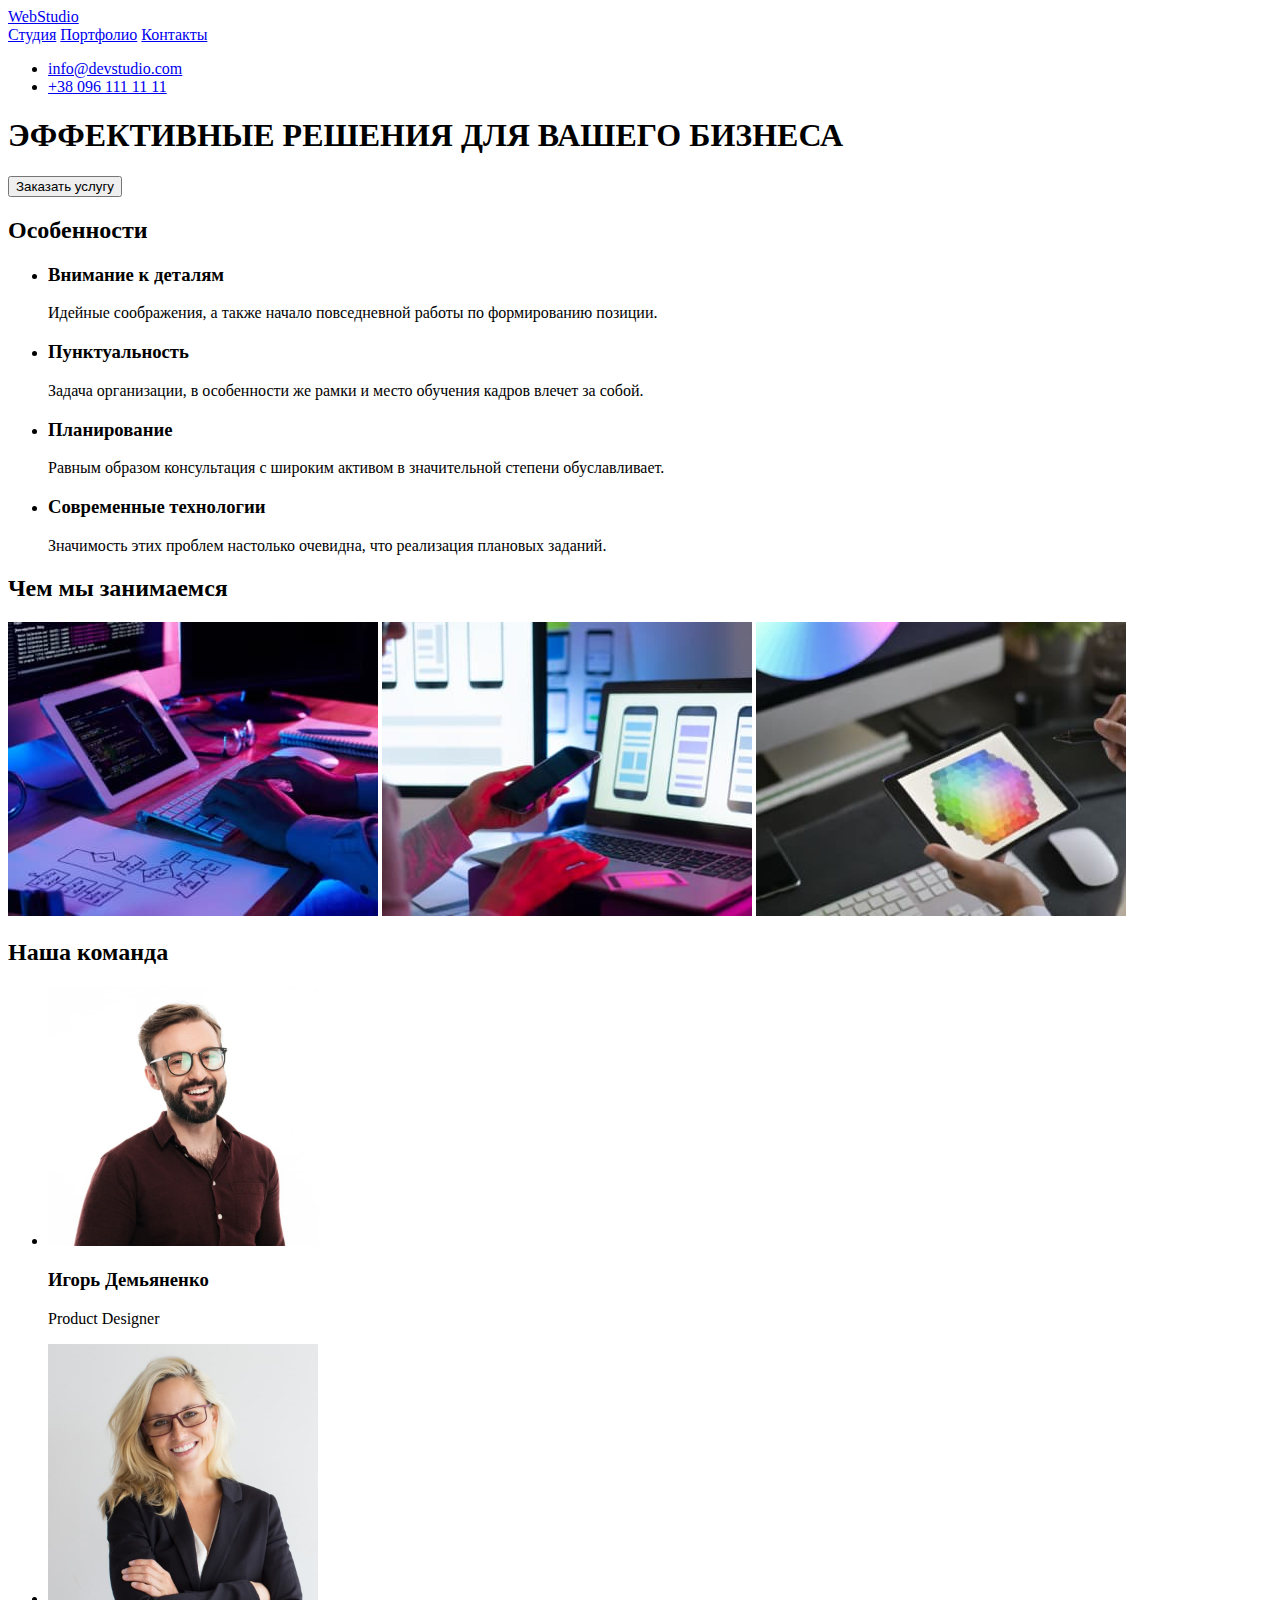
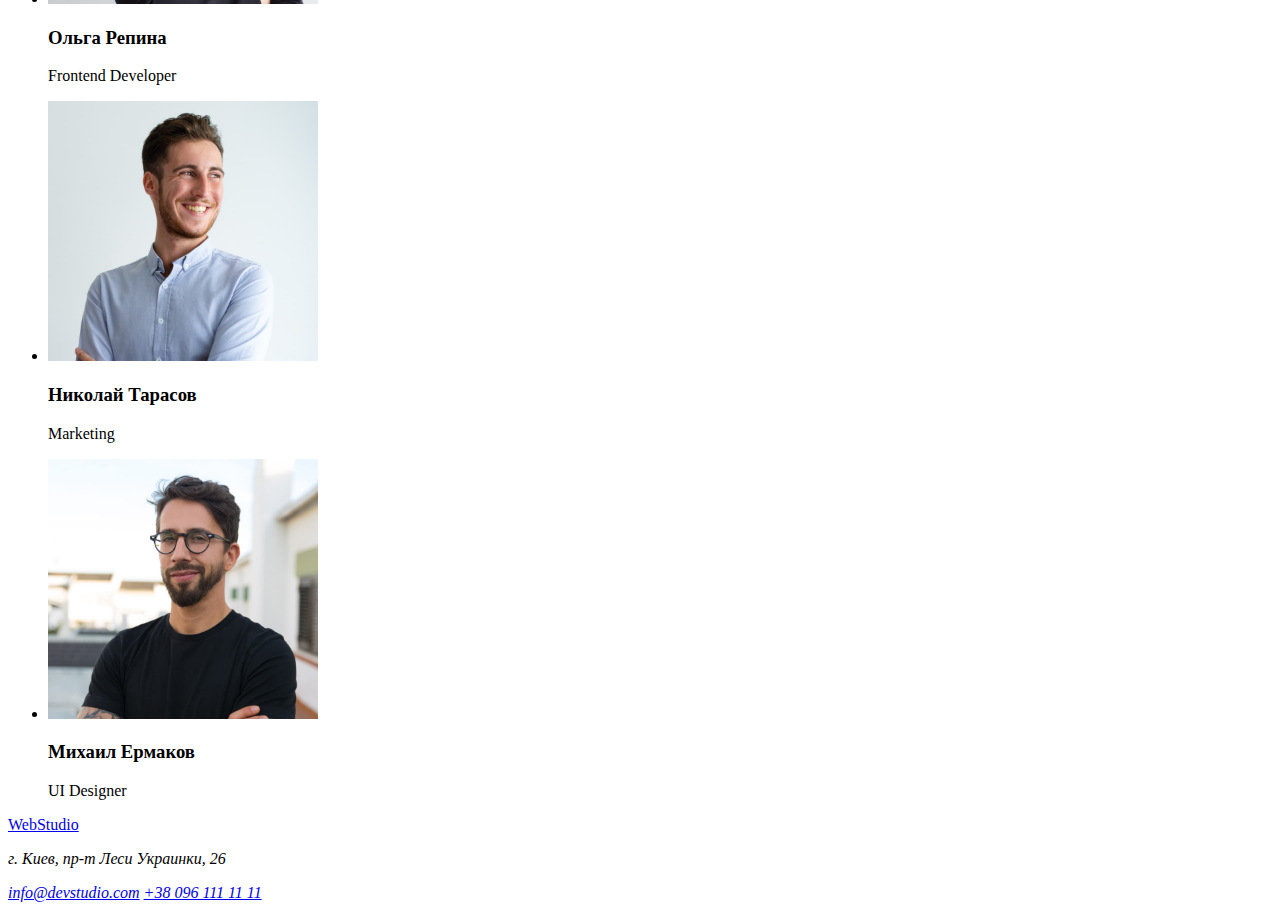
==== index.html @ 7735c286 "initial commit" ====
<!DOCTYPE html>
<html lang="ru">
<head>
    <meta charset="UTF-8">
    <meta http-equiv="X-UA-Compatible" content="IE=edge">
    <meta name="viewport" content="width=device-width, initial-scale=1.0">
    <title>Домашнее задание №1</title>
</head>
<body>
    <!--Верхняя линия-->
    <header>
        <a href="/">WebStudio</a>
        <nav>
            <a href="/">Студия</a>
            <a href="/">Портфолио</a>
            <a href="/">Контакты</a>
        </nav>
        <ul>
            <li><a href="mailto:info@devstudio.com">info@devstudio.com</a></li>
            <li><a href="tel:380961111111">+38 096 111 11 11</a></li>
        </ul>
    </header>
    <main>
        <!--Шапка-->
        <section>
            <h1>ЭФФЕКТИВНЫЕ РЕШЕНИЯ ДЛЯ ВАШЕГО БИЗНЕСА</h1>
            <button type="button">Заказать услугу</button>
        </section>
        <!--Особенности-->
        <section>
            <h2>Особенности</h2>
            <ul>
                <li>
                    <h3>Внимание к деталям</h3>
                    <p>Идейные соображения, а также начало повседневной работы по формированию позиции.</p>
                </li>
                <li>
                    <h3>Пунктуальность</h3>
                    <p>Задача организации, в особенности же рамки и место обучения кадров влечет за собой.</p>
                </li>
                <li>
                    <h3>Планирование</h3>
                    <p>Равным образом консультация с широким активом в значительной степени обуславливает.</p>
                </li>
                <li>
                    <h3>Современные технологии</h3>
                    <p>Значимость этих проблем настолько очевидна, что реализация плановых заданий.</p>
                </li>
            </ul>
        </section>
        <!--Чем мы занимаемся-->
        <section>
            <h2>Чем мы занимаемся</h2>
            <img src="./images/box1.jpg" alt="Кодинг" width="370" height="294">
            <img src="./images/img.jpg" alt="Дизайн" width="370" height="294">
            <img src="./images/img(1).jpg" alt="Макет" width="370" height="294">
        </section>
        <!--Наша команда-->
        <section>
            <h2>Наша команда</h2>
            <ul>
                <li>
                    <img src="./images/img(2).jpg" alt="Игорь Демьяненко" width="270" height="260">
                    <h3>Игорь Демьяненко</h3>
                    <p>Product Designer</p>
                </li>
                <li>
                    <img src="./images/img(3).jpg" alt="Ольга Репина" width="270" height="260">
                    <h3>Ольга Репина</h3>
                    <p>Frontend Developer</p>
                </li>
                <li>
                    <img src="./images/img(4).jpg" alt="Николай Тарасов" width="270" height="260">
                    <h3>Николай Тарасов</h3>
                    <p>Marketing</p>
                </li>
                <li>
                    <img src="./images/img(5).jpg" alt="Михаил Ермаков" width="270" height="260">
                    <h3>Михаил Ермаков</h3>
                    <p>UI Designer</p>
                </li>
            </ul>
        </section>
    </main>
    <!--Подвал-->
    <footer>
        <a href="/">WebStudio</a>
        <address>
            <p>г. Киев, пр-т Леси Украинки, 26</p>
            <a href="mailto:info@devstudio.com">info@devstudio.com</a>
            <a href="tel:380961111111">+38 096 111 11 11</a>
        </address>
    </footer>
</body>
</html>
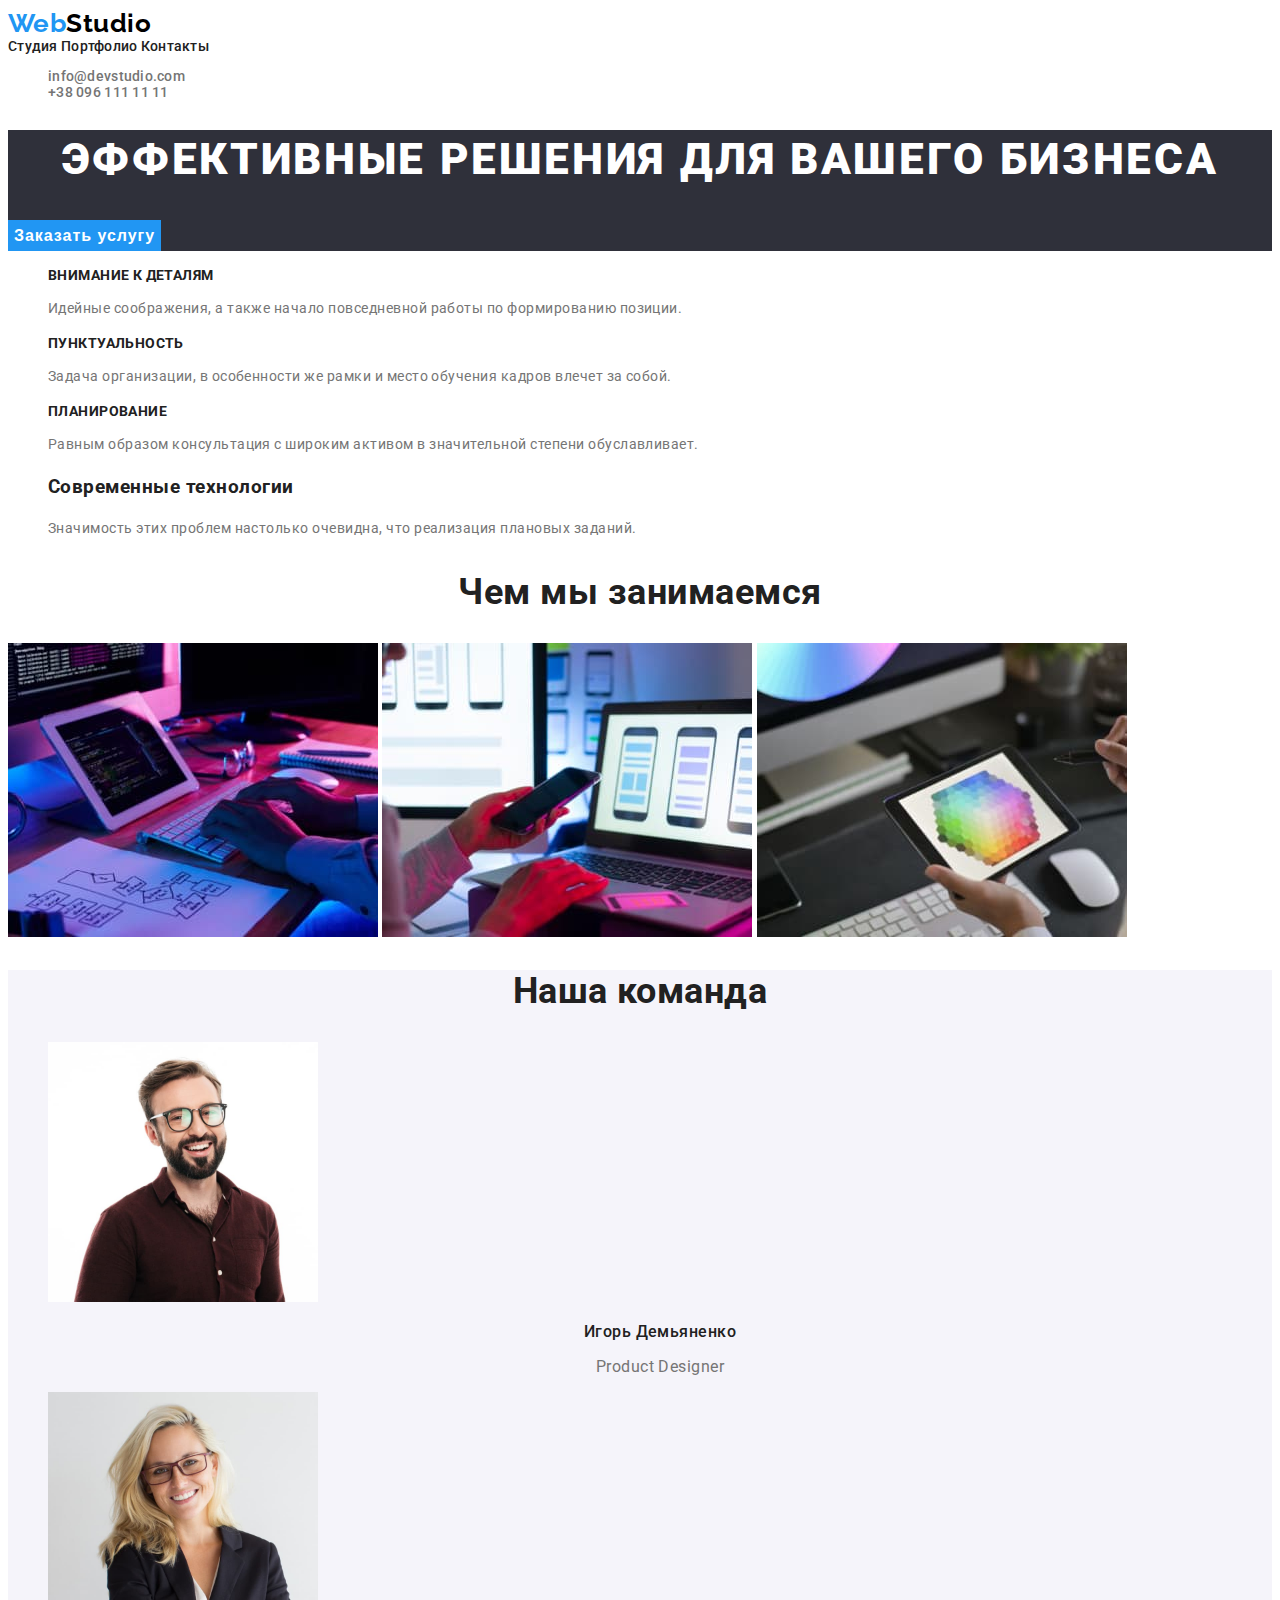
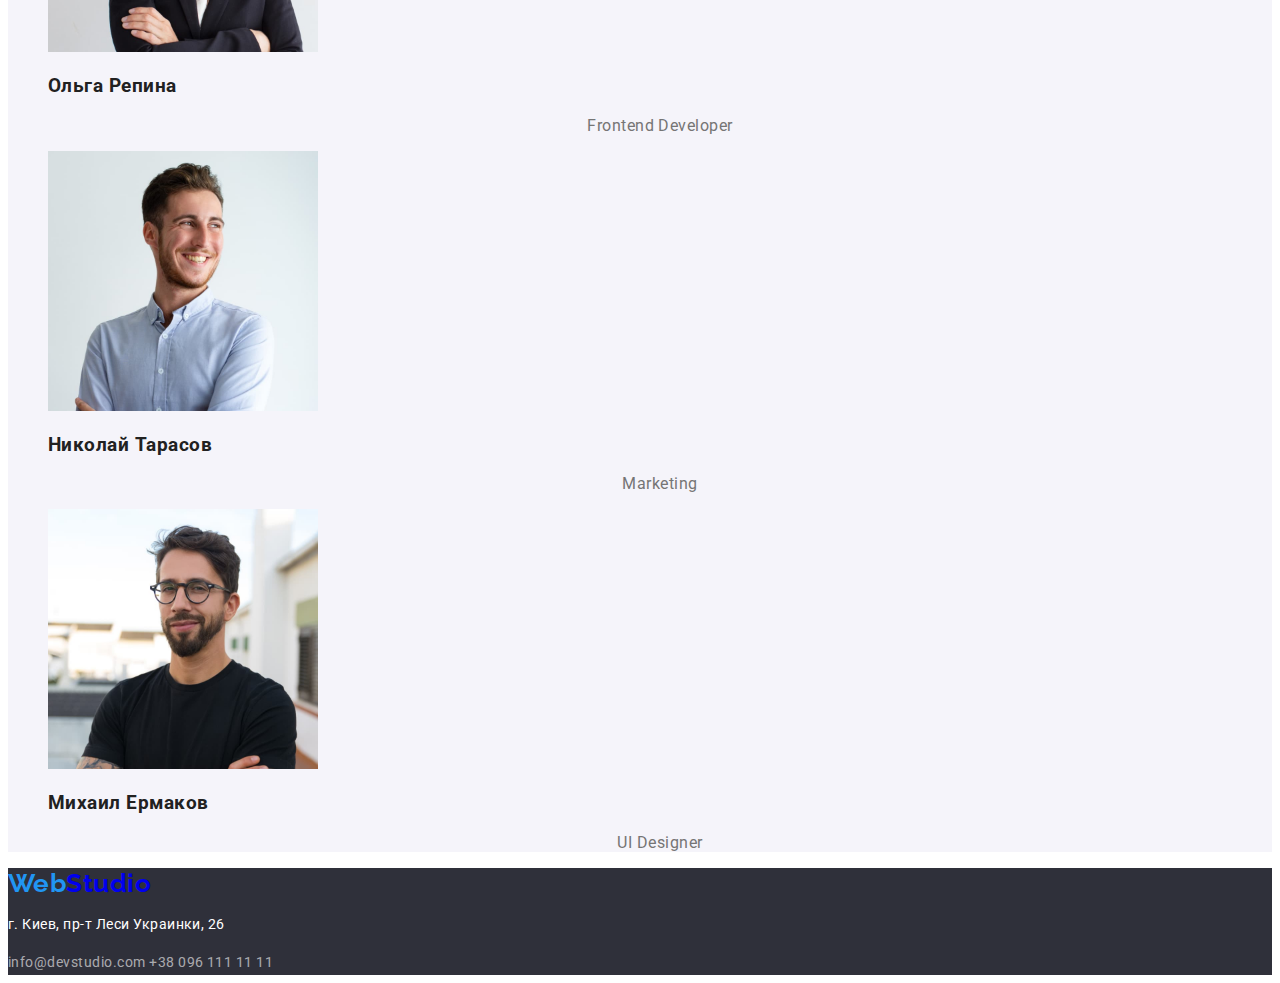
==== commit 61d3dc9c: "added styles" ====
--- a/index.html
+++ b/index.html
@@ -1,95 +1,142 @@
 <!DOCTYPE html>
 <html lang="ru">
-<head>
-    <meta charset="UTF-8">
-    <meta http-equiv="X-UA-Compatible" content="IE=edge">
-    <meta name="viewport" content="width=device-width, initial-scale=1.0">
-    <title>Домашнее задание №1</title>
-</head>
-<body>
-    <!--Верхняя линия-->
+  <head>
+    <meta charset="UTF-8" />
+    <meta http-equiv="X-UA-Compatible" content="IE=edge" />
+    <meta name="viewport" content="width=device-width, initial-scale=1.0" />
+    <title>Студия</title>
+    <link rel="preconnect" href="https://fonts.googleapis.com" />
+    <link rel="preconnect" href="https://fonts.gstatic.com" crossorigin />
+    <link
+      href="https://fonts.googleapis.com/css2?family=Raleway:wght@700&family=Roboto:wght@400;500;700;900&display=swap"
+      rel="stylesheet"
+    />
+    <link rel="stylesheet" href="css/styles.css" />
+  </head>
+  <body>
+    <!--Header-->
     <header>
-        <a href="/">WebStudio</a>
-        <nav>
-            <a href="/">Студия</a>
-            <a href="/">Портфолио</a>
-            <a href="/">Контакты</a>
-        </nav>
-        <ul>
-            <li><a href="mailto:info@devstudio.com">info@devstudio.com</a></li>
-            <li><a href="tel:380961111111">+38 096 111 11 11</a></li>
-        </ul>
+      <a href="./index.html" class="logo"><span class="web">Web</span>Studio</a>
+      <nav class="list">
+        <a href="./index.html">Студия</a>
+        <a href="./portfolio.html">Портфолио</a>
+        <a href="./">Контакты</a>
+      </nav>
+      <ul class="contacts-list">
+        <li>
+          <a href="mailto:info@devstudio.com" class="contacts"
+            >info@devstudio.com</a
+          >
+        </li>
+        <li>
+          <a href="tel:380961111111" class="contacts">+38 096 111 11 11</a>
+        </li>
+      </ul>
     </header>
     <main>
-        <!--Шапка-->
-        <section>
-            <h1>ЭФФЕКТИВНЫЕ РЕШЕНИЯ ДЛЯ ВАШЕГО БИЗНЕСА</h1>
-            <button type="button">Заказать услугу</button>
-        </section>
-        <!--Особенности-->
-        <section>
-            <h2>Особенности</h2>
-            <ul>
-                <li>
-                    <h3>Внимание к деталям</h3>
-                    <p>Идейные соображения, а также начало повседневной работы по формированию позиции.</p>
-                </li>
-                <li>
-                    <h3>Пунктуальность</h3>
-                    <p>Задача организации, в особенности же рамки и место обучения кадров влечет за собой.</p>
-                </li>
-                <li>
-                    <h3>Планирование</h3>
-                    <p>Равным образом консультация с широким активом в значительной степени обуславливает.</p>
-                </li>
-                <li>
-                    <h3>Современные технологии</h3>
-                    <p>Значимость этих проблем настолько очевидна, что реализация плановых заданий.</p>
-                </li>
-            </ul>
-        </section>
-        <!--Чем мы занимаемся-->
-        <section>
-            <h2>Чем мы занимаемся</h2>
-            <img src="./images/box1.jpg" alt="Кодинг" width="370" height="294">
-            <img src="./images/img.jpg" alt="Дизайн" width="370" height="294">
-            <img src="./images/img(1).jpg" alt="Макет" width="370" height="294">
-        </section>
-        <!--Наша команда-->
-        <section>
-            <h2>Наша команда</h2>
-            <ul>
-                <li>
-                    <img src="./images/img(2).jpg" alt="Игорь Демьяненко" width="270" height="260">
-                    <h3>Игорь Демьяненко</h3>
-                    <p>Product Designer</p>
-                </li>
-                <li>
-                    <img src="./images/img(3).jpg" alt="Ольга Репина" width="270" height="260">
-                    <h3>Ольга Репина</h3>
-                    <p>Frontend Developer</p>
-                </li>
-                <li>
-                    <img src="./images/img(4).jpg" alt="Николай Тарасов" width="270" height="260">
-                    <h3>Николай Тарасов</h3>
-                    <p>Marketing</p>
-                </li>
-                <li>
-                    <img src="./images/img(5).jpg" alt="Михаил Ермаков" width="270" height="260">
-                    <h3>Михаил Ермаков</h3>
-                    <p>UI Designer</p>
-                </li>
-            </ul>
-        </section>
+      <!--Index - Section 1 (Head)-->
+      <section class="head">
+        <h1 class="h1-index">эффективные решения для вашего бизнеса</h1>
+        <button type="button" class="button-index">Заказать услугу</button>
+      </section>
+      <!--Index - Section 2 (Features)-->
+      <section>
+        <h2 class="h2-hide">Особенности</h2>
+        <ul class="feature-list">
+          <li>
+            <h3 class="title">Внимание к деталям</h3>
+            <p class="text">
+              Идейные соображения, а также начало повседневной работы по
+              формированию позиции.
+            </p>
+          </li>
+          <li>
+            <h3 class="title">Пунктуальность</h3>
+            <p class="text">
+              Задача организации, в особенности же рамки и место обучения кадров
+              влечет за собой.
+            </p>
+          </li>
+          <li>
+            <h3 class="title">Планирование</h3>
+            <p class="text">
+              Равным образом консультация с широким активом в значительной
+              степени обуславливает.
+            </p>
+          </li>
+          <li>
+            <h3>Современные технологии</h3>
+            <p class="text">
+              Значимость этих проблем настолько очевидна, что реализация
+              плановых заданий.
+            </p>
+          </li>
+        </ul>
+      </section>
+      <!--Index - Section 3 (Our work)-->
+      <section>
+        <h2 class="section-title">Чем мы занимаемся</h2>
+        <img src="./images/box1.jpg" alt="Кодинг" width="370" height="294" />
+        <img src="./images/img.jpg" alt="Дизайн" width="370" height="294" />
+        <img src="./images/img(1).jpg" alt="Макет" width="370" height="294" />
+      </section>
+      <!--Index - Section 4 (Our team)-->
+      <section class="our-team">
+        <h2 class="section-title">Наша команда</h2>
+        <ul class="team-list">
+          <li>
+            <img
+              src="./images/img(2).jpg"
+              alt="Игорь Демьяненко"
+              width="270"
+              height="260"
+            />
+            <h3 class="section4-h3">Игорь Демьяненко</h3>
+            <p class="text">Product Designer</p>
+          </li>
+          <li>
+            <img
+              src="./images/img(3).jpg"
+              alt="Ольга Репина"
+              width="270"
+              height="260"
+            />
+            <h3>Ольга Репина</h3>
+            <p class="text">Frontend Developer</p>
+          </li>
+          <li>
+            <img
+              src="./images/img(4).jpg"
+              alt="Николай Тарасов"
+              width="270"
+              height="260"
+            />
+            <h3>Николай Тарасов</h3>
+            <p class="text">Marketing</p>
+          </li>
+          <li>
+            <img
+              src="./images/img(5).jpg"
+              alt="Михаил Ермаков"
+              width="270"
+              height="260"
+            />
+            <h3>Михаил Ермаков</h3>
+            <p class="text">UI Designer</p>
+          </li>
+        </ul>
+      </section>
     </main>
-    <!--Подвал-->
-    <footer>
-        <a href="/">WebStudio</a>
-        <address>
-            <p>г. Киев, пр-т Леси Украинки, 26</p>
-            <a href="mailto:info@devstudio.com">info@devstudio.com</a>
-            <a href="tel:380961111111">+38 096 111 11 11</a>
-        </address>
+    <!--Footer-->
+    <footer class="footer">
+      <a href="./index.html" class="logo-footer"
+        ><span class="web">Web</span>Studio</a
+      >
+      <address class="address">
+        <p>г. Киев, пр-т Леси Украинки, 26</p>
+        <a href="mailto:info@devstudio.com" class="link">info@devstudio.com</a>
+        <a href="tel:380961111111" class="link">+38 096 111 11 11</a>
+      </address>
     </footer>
-</body>
-</html>+  </body>
+</html>
--- a/css/styles.css
+++ b/css/styles.css
@@ -0,0 +1,182 @@
+body {
+  font-family: 'Roboto', sans-serif;
+  color: #212121;
+  background-color: #ffffff;
+  letter-spacing: 0.03em;
+}
+/* Header */
+.logo {
+  color: #000000;
+  text-decoration: none;
+  font-family: 'Raleway', sans-serif;
+  font-weight: 700;
+  font-size: 26px;
+  line-height: 1.19;
+}
+.web {
+  color: #2196f3;
+}
+/* Navigation list */
+.list,
+.contacts-list {
+  font-weight: 500;
+  font-size: 14px;
+  line-height: 1.14;
+  letter-spacing: 0.02em;
+}
+.list > a {
+  color: inherit;
+  text-decoration: none;
+}
+.list > a:hover,
+.list > a:focus {
+  color: #2196f3;
+}
+/* Header contacts */
+.contacts {
+  color: #757575;
+  text-decoration: none;
+}
+.contacts:hover,
+.contacts:focus {
+  color: #2196f3;
+}
+.contacts-list {
+  list-style: none;
+}
+/* Index - Section 1 (Head) */
+.head {
+  background-color: #2f303a;
+}
+.h1-index {
+  color: #ffffff;
+  font-weight: 900;
+  font-size: 44px;
+  line-height: 1.36;
+  text-align: center;
+  letter-spacing: 0.06em;
+  text-transform: uppercase;
+}
+.button-index {
+  color: #ffffff;
+  background-color: #2196f3;
+  border: none;
+  font-weight: 700;
+  font-size: 16px;
+  line-height: 1.87;
+  text-align: center;
+  letter-spacing: 0.06em;
+}
+/* Index - Section 2 (Features) */
+.h2-hide {
+  display: none;
+}
+.feature-list {
+  list-style: none;
+}
+.feature-list .text {
+  color: #757575;
+  font-size: 14px;
+  line-height: 1.71;
+}
+.title {
+  font-weight: 700;
+  font-size: 14px;
+  line-height: 16px;
+  letter-spacing: 0.03em;
+  text-transform: uppercase;
+}
+/* Index - Section 3 (Our work) */
+.section-title {
+  font-weight: 700;
+  font-size: 36px;
+  line-height: 1.17;
+  text-align: center;
+}
+/* Index - Section 4 (Our Team) */
+.our-team {
+  background: #f5f4fa;
+}
+.team-list .text {
+  color: #757575;
+}
+.team-list {
+  list-style: none;
+}
+/* Footer */
+.footer {
+  color: #ffffff;
+  background-color: #2f303a;
+}
+.logo-footer {
+  text-decoration: none;
+  font-family: 'Raleway';
+  font-style: normal;
+  font-weight: 700;
+  font-size: 26px;
+  line-height: 1.19;
+}
+.logo-footer:visited {
+  color: #ffffff;
+}
+.footer .link {
+  color: rgba(255, 255, 255, 0.6);
+  text-decoration: none;
+}
+.footer .link:hover,
+.footer .link:focus {
+  color: #2196f3;
+  text-decoration: none;
+}
+.section4-h3 {
+  font-weight: 500;
+  font-size: 16px;
+  line-height: 1.19;
+  text-align: center;
+}
+.team-list .text {
+  font-size: 16px;
+  line-height: 1.19;
+  text-align: center;
+}
+.address {
+  font-style: normal;
+  font-size: 14px;
+  line-height: 1.71;
+}
+/* Portfolio - Categories */
+.list-categories {
+  list-style: none;
+}
+.button-categories {
+  background-color: #f5f4fa;
+  border: none;
+  font-weight: 500;
+  font-size: 16px;
+  line-height: 1.62;
+  text-align: center;
+}
+.button-categories:hover,
+.button-categories:focus {
+  color: #ffffff;
+  background-color: #2196f3;
+}
+/* Portfolio - Projects */
+.list-projects {
+  list-style: none;
+}
+.projects-title {
+  font-weight: 700;
+  font-size: 18px;
+  line-height: 2;
+  letter-spacing: 0.06em;
+}
+.projects-text {
+  font-size: 16px;
+  line-height: 1.88;
+  color: #757575;
+}
+/* Buttons style */
+button {
+  cursor: pointer;
+}
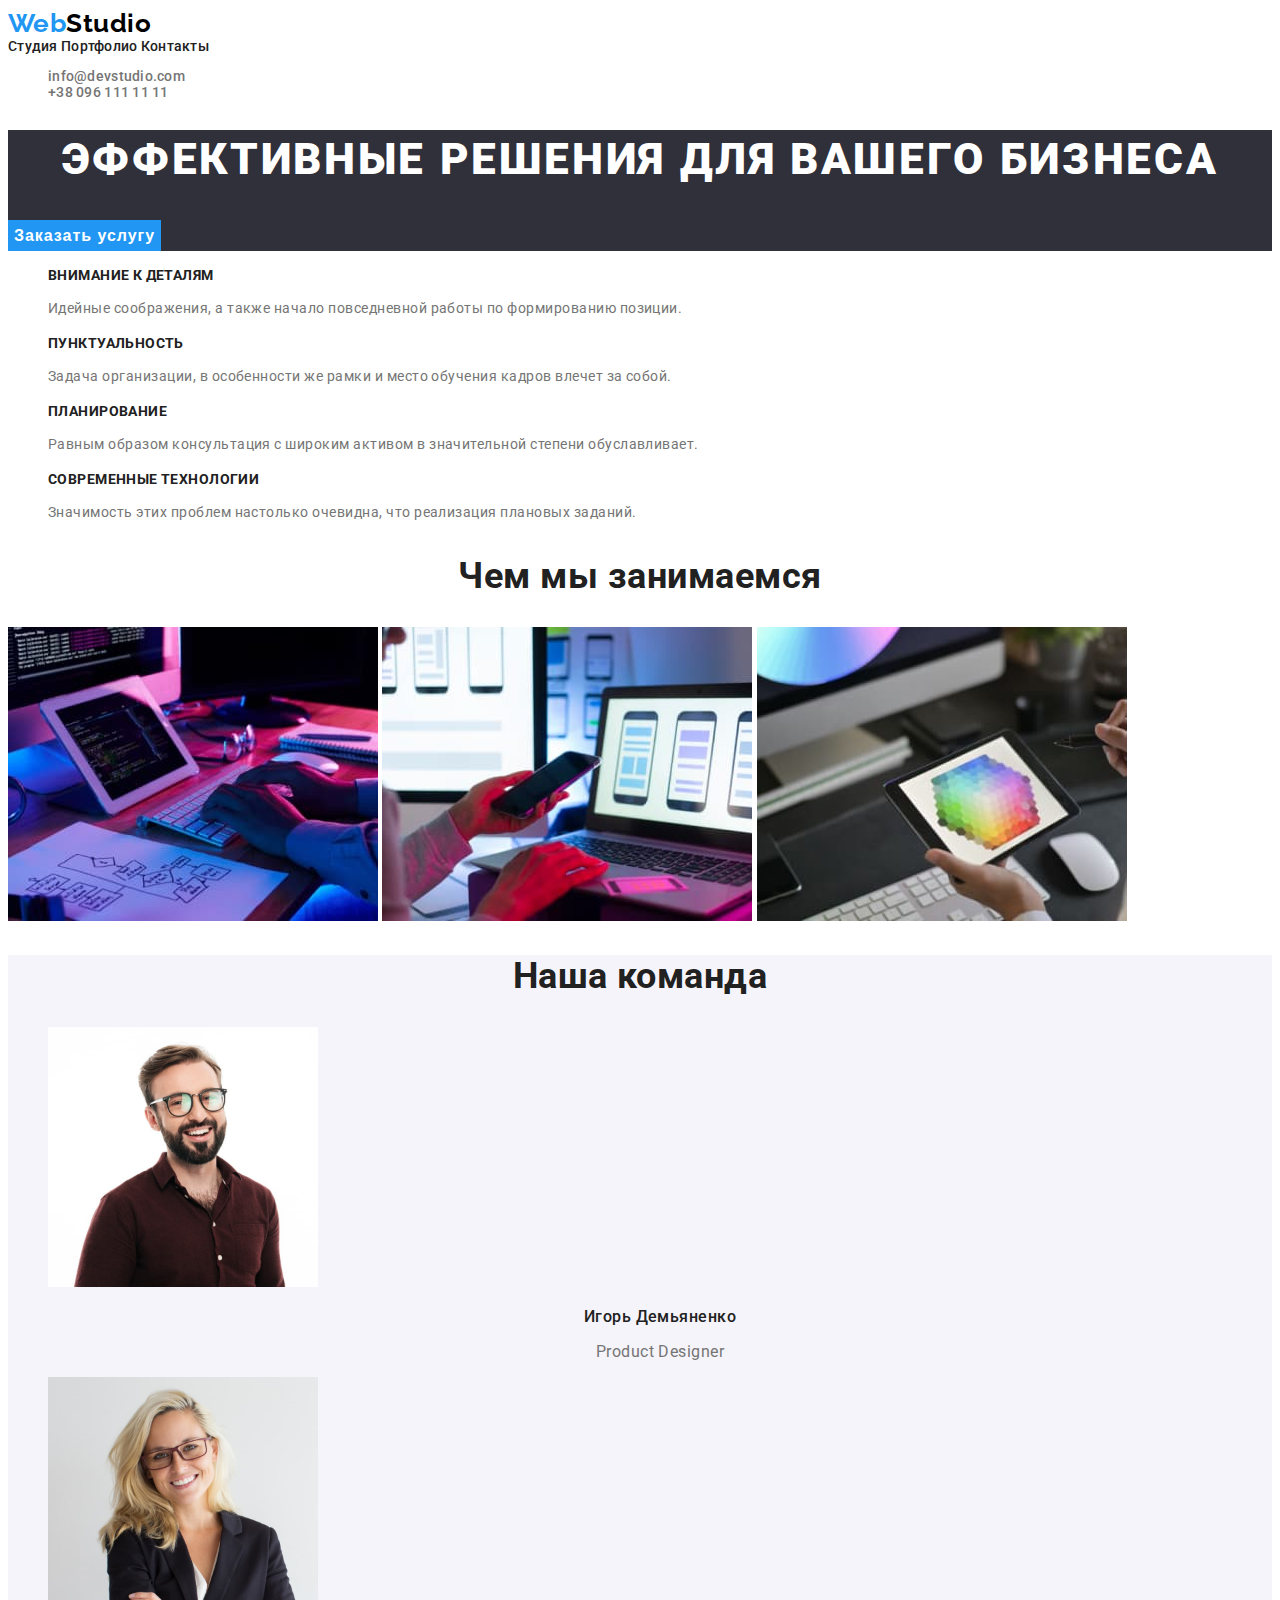
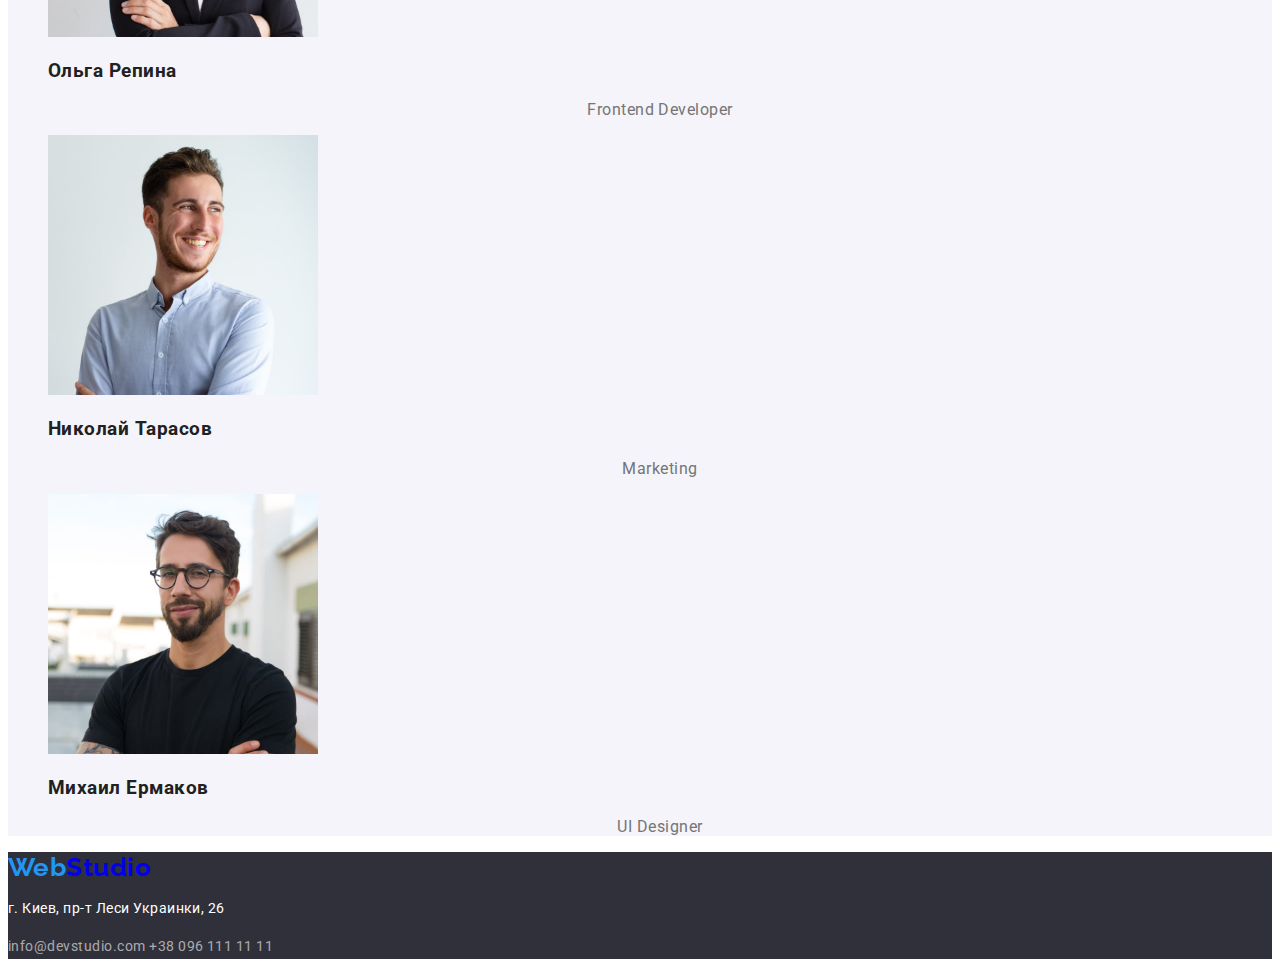
==== commit dc13efd6: "minor changes" ====
--- a/index.html
+++ b/index.html
@@ -65,7 +65,7 @@
             </p>
           </li>
           <li>
-            <h3>Современные технологии</h3>
+            <h3 class="title">Современные технологии</h3>
             <p class="text">
               Значимость этих проблем настолько очевидна, что реализация
               плановых заданий.
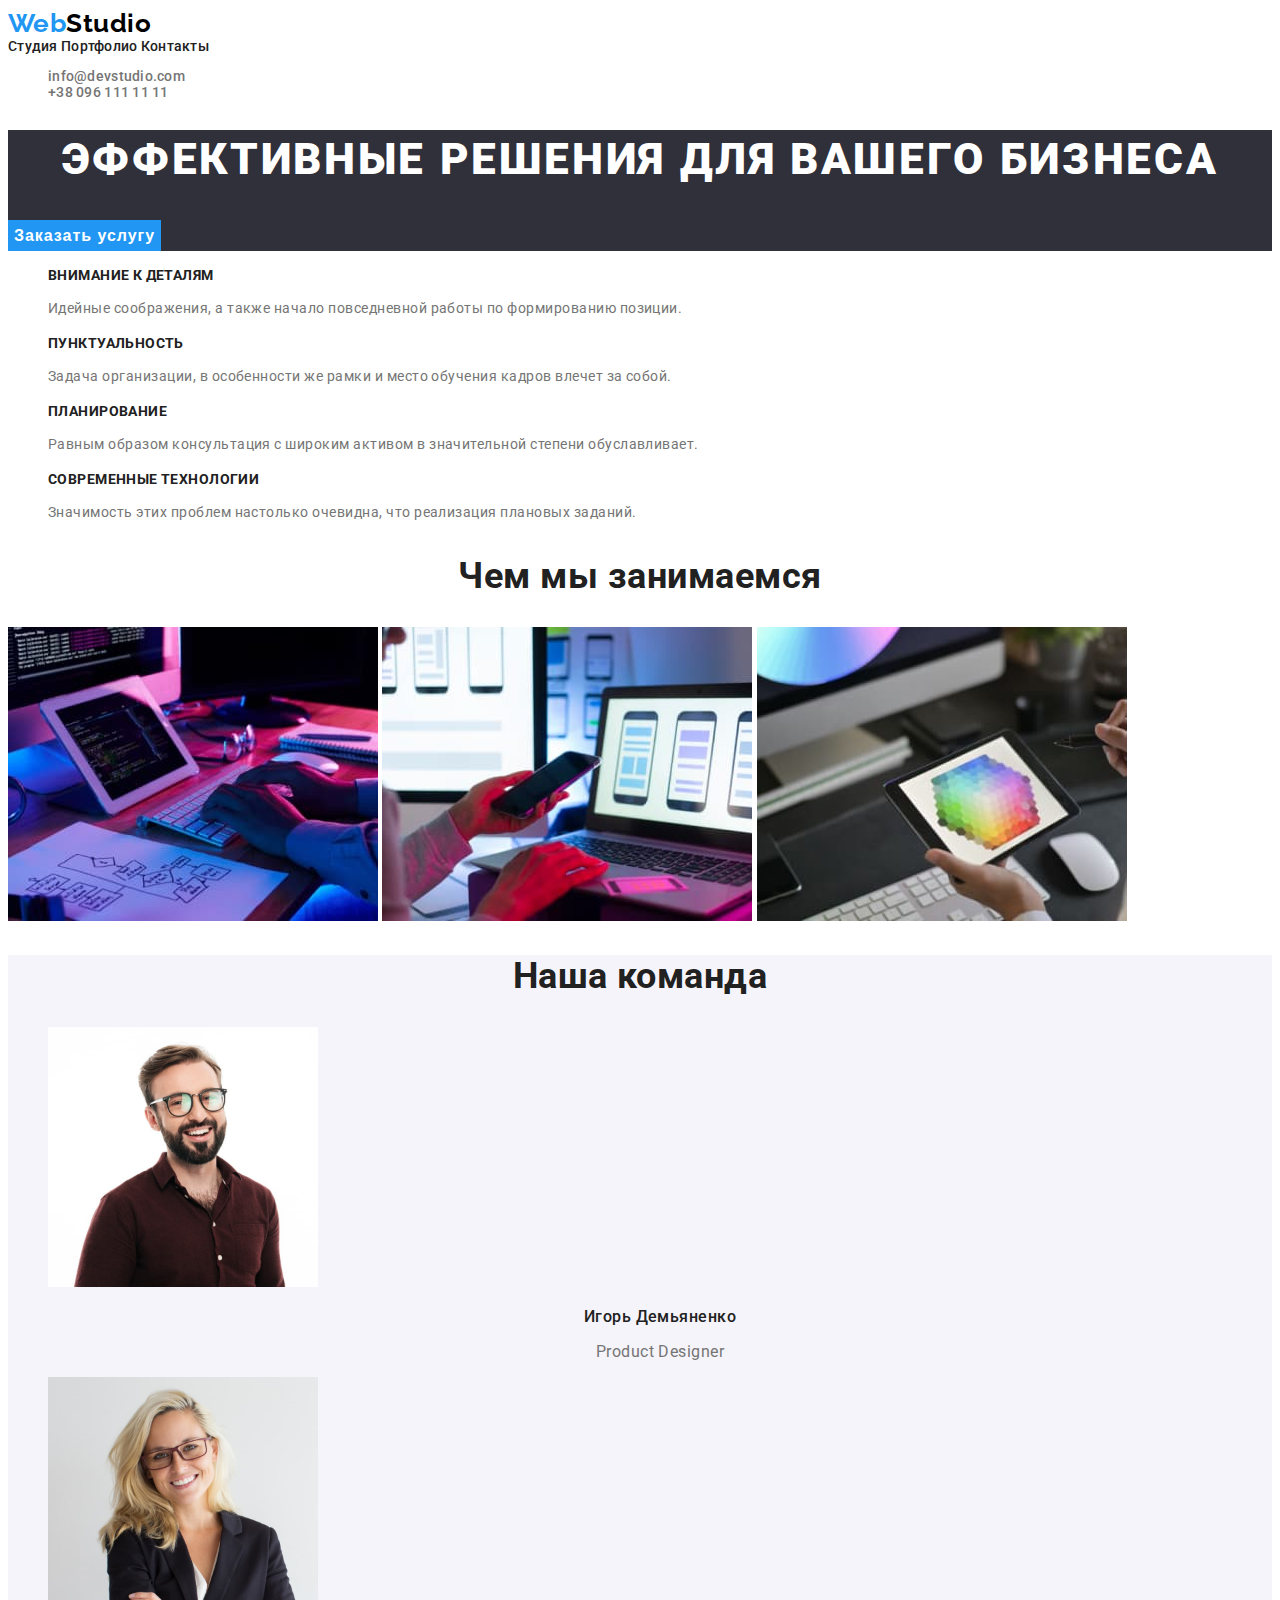
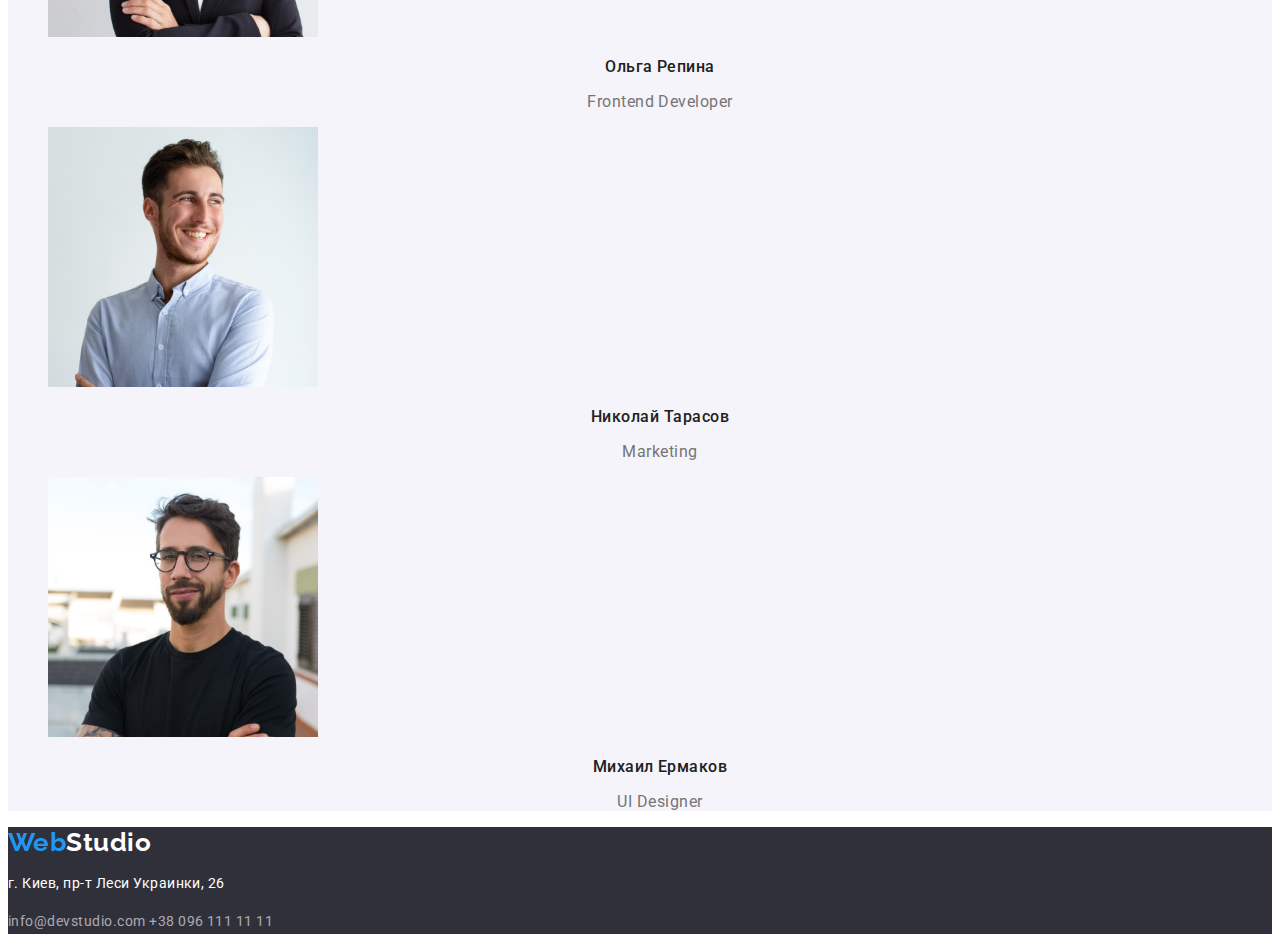
==== commit 13f30df2: "Update index.html" ====
--- a/index.html
+++ b/index.html
@@ -101,7 +101,7 @@
               width="270"
               height="260"
             />
-            <h3>Ольга Репина</h3>
+            <h3 class="section4-h3">Ольга Репина</h3>
             <p class="text">Frontend Developer</p>
           </li>
           <li>
@@ -111,7 +111,7 @@
               width="270"
               height="260"
             />
-            <h3>Николай Тарасов</h3>
+            <h3 class="section4-h3">Николай Тарасов</h3>
             <p class="text">Marketing</p>
           </li>
           <li>
@@ -121,7 +121,7 @@
               width="270"
               height="260"
             />
-            <h3>Михаил Ермаков</h3>
+            <h3 class="section4-h3">Михаил Ермаков</h3>
             <p class="text">UI Designer</p>
           </li>
         </ul>
--- a/css/styles.css
+++ b/css/styles.css
@@ -99,9 +99,18 @@
 }
 .team-list .text {
   color: #757575;
+  font-size: 16px;
+  line-height: 1.19;
+  text-align: center;
 }
 .team-list {
   list-style: none;
+}
+.section4-h3 {
+  font-weight: 500;
+  font-size: 16px;
+  line-height: 1.19;
+  text-align: center;
 }
 /* Footer */
 .footer {
@@ -109,6 +118,7 @@
   background-color: #2f303a;
 }
 .logo-footer {
+  color: inherit;
   text-decoration: none;
   font-family: 'Raleway';
   font-style: normal;
@@ -127,17 +137,6 @@
 .footer .link:focus {
   color: #2196f3;
   text-decoration: none;
-}
-.section4-h3 {
-  font-weight: 500;
-  font-size: 16px;
-  line-height: 1.19;
-  text-align: center;
-}
-.team-list .text {
-  font-size: 16px;
-  line-height: 1.19;
-  text-align: center;
 }
 .address {
   font-style: normal;
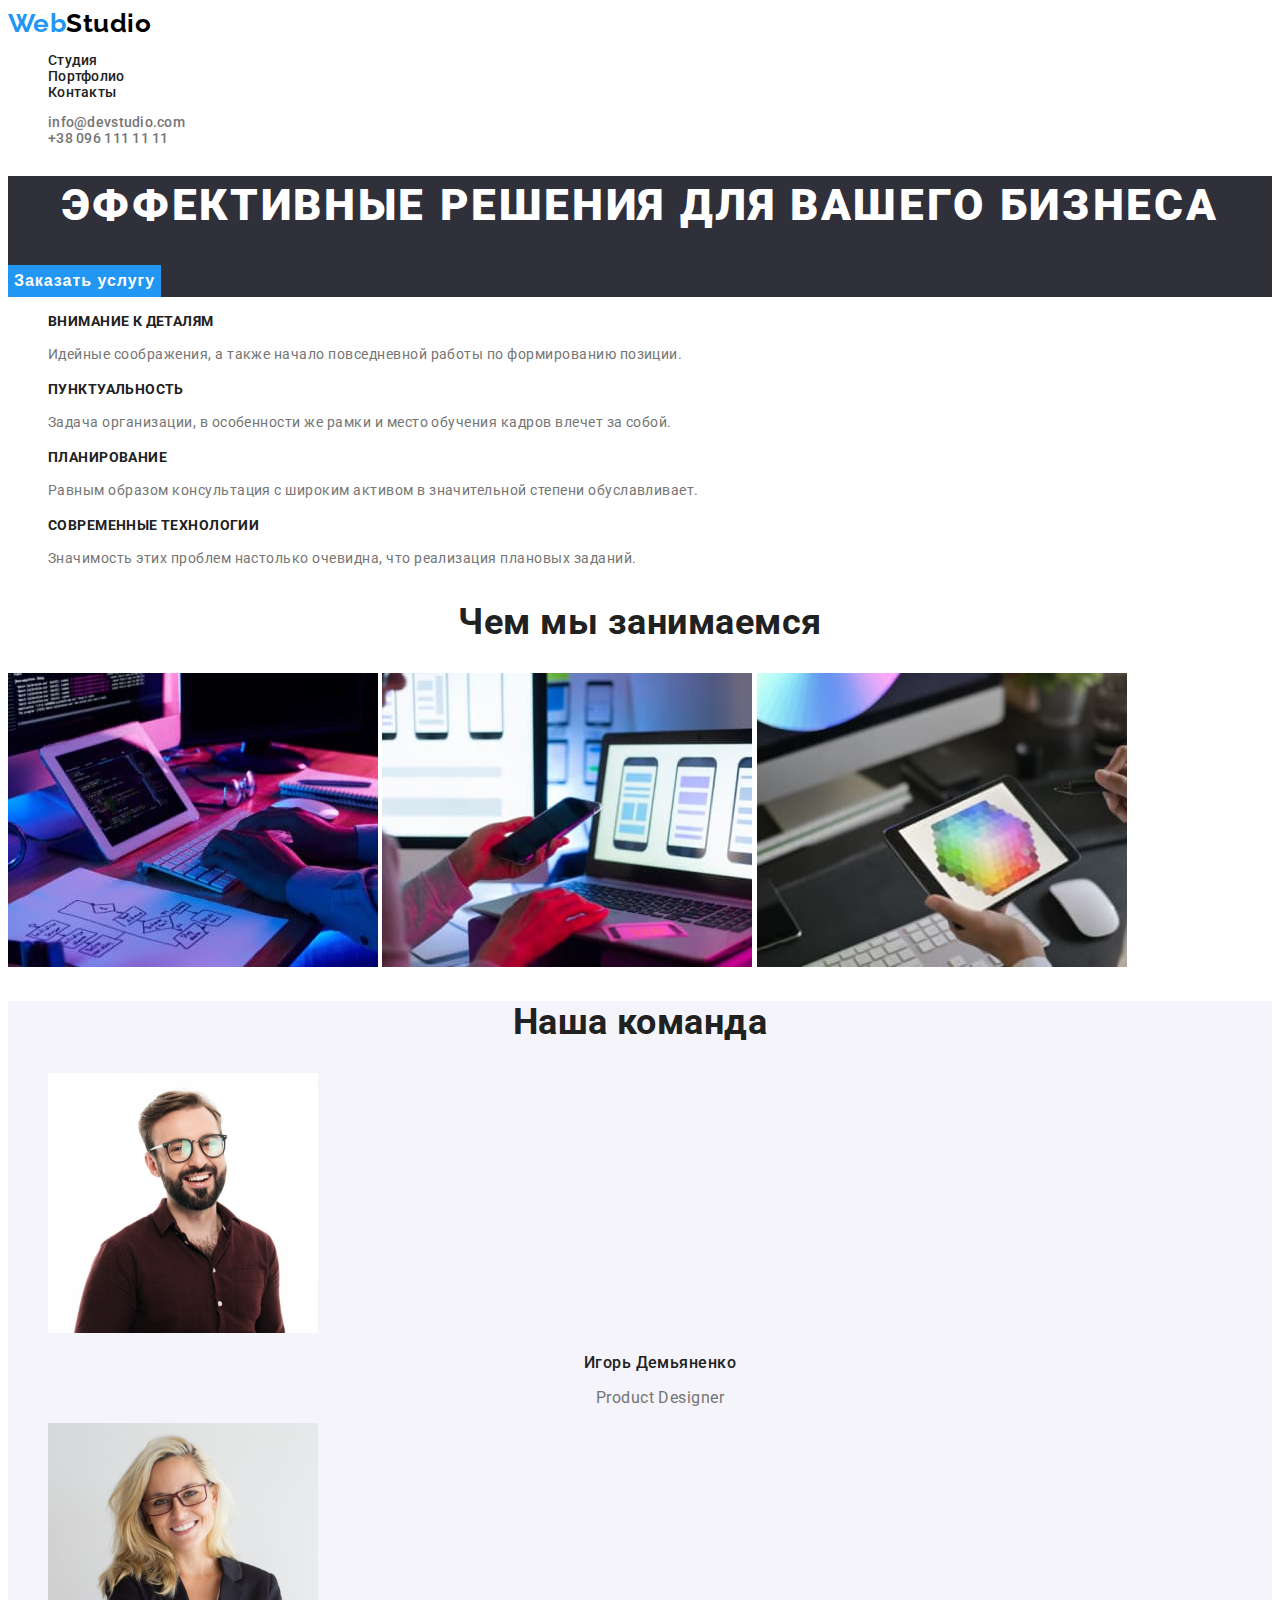
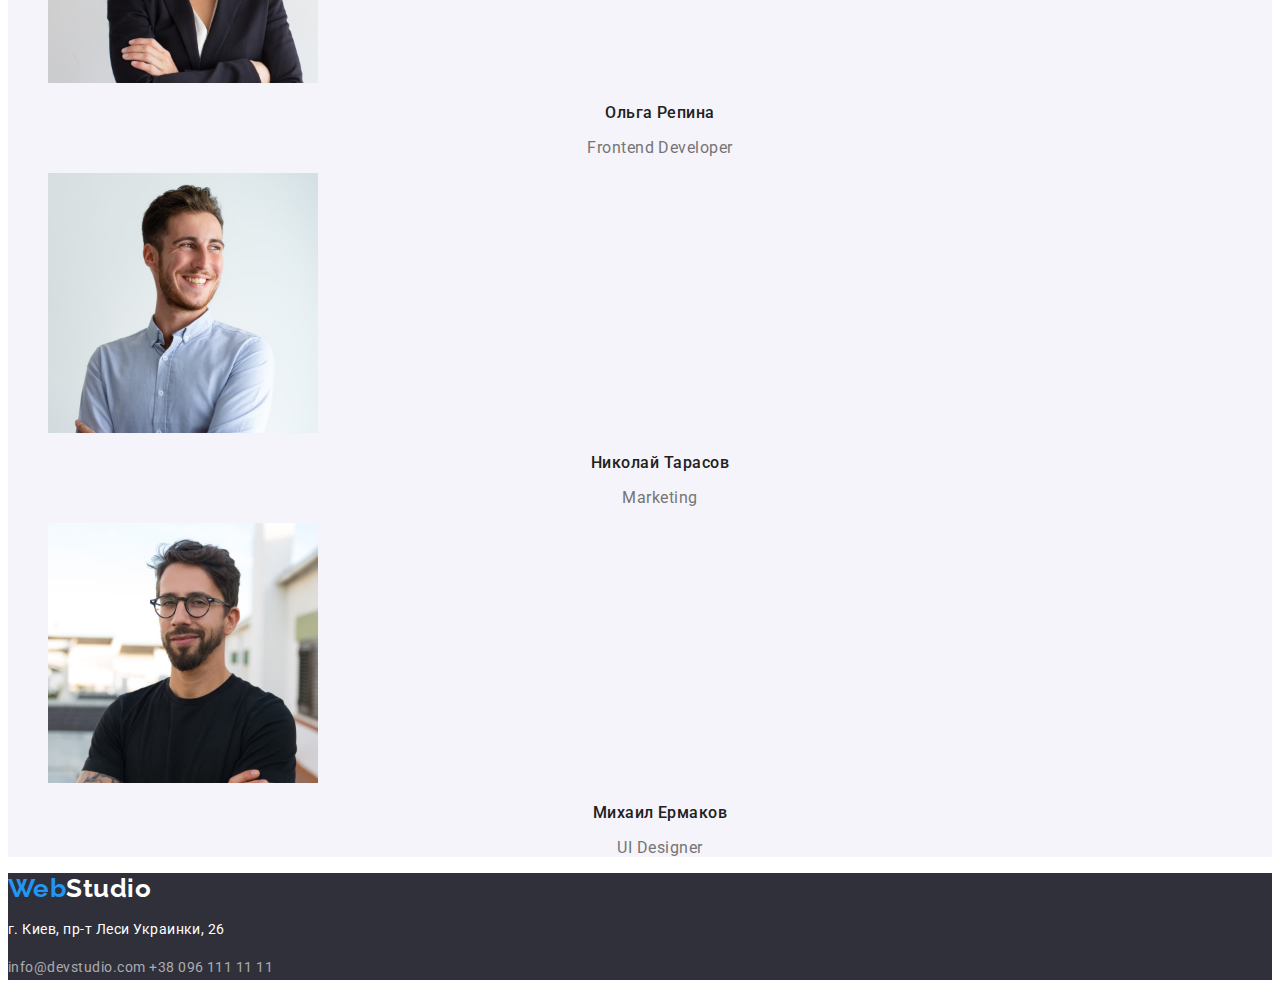
==== commit a35ad66c: "Update to header" ====
--- a/index.html
+++ b/index.html
@@ -16,23 +16,28 @@
   <body>
     <!--Header-->
     <header>
-      <a href="./index.html" class="logo"><span class="web">Web</span>Studio</a>
-      <nav class="list">
-        <a href="./index.html">Студия</a>
-        <a href="./portfolio.html">Портфолио</a>
-        <a href="./">Контакты</a>
+      <nav>
+        <a href="./index.html" class="logo"
+          ><span class="web">Web</span>Studio</a
+        >
+        <ul class="list">
+          <li><a href="./index.html">Студия</a></li>
+          <li><a href="./portfolio.html">Портфолио</a></li>
+          <li><a href="./">Контакты</a></li>
+        </ul>
+        <ul class="contacts-list">
+          <li>
+            <a href="mailto:info@devstudio.com" class="contacts"
+              >info@devstudio.com</a
+            >
+          </li>
+          <li>
+            <a href="tel:380961111111" class="contacts">+38 096 111 11 11</a>
+          </li>
+        </ul>
       </nav>
-      <ul class="contacts-list">
-        <li>
-          <a href="mailto:info@devstudio.com" class="contacts"
-            >info@devstudio.com</a
-          >
-        </li>
-        <li>
-          <a href="tel:380961111111" class="contacts">+38 096 111 11 11</a>
-        </li>
-      </ul>
     </header>
+    <!-- Index - Main -->
     <main>
       <!--Index - Section 1 (Head)-->
       <section class="head">
--- a/css/styles.css
+++ b/css/styles.css
@@ -24,12 +24,12 @@
   line-height: 1.14;
   letter-spacing: 0.02em;
 }
-.list > a {
+.list a {
   color: inherit;
   text-decoration: none;
 }
-.list > a:hover,
-.list > a:focus {
+.list a:hover,
+.list a:focus {
   color: #2196f3;
 }
 /* Header contacts */
@@ -41,6 +41,7 @@
 .contacts:focus {
   color: #2196f3;
 }
+.list,
 .contacts-list {
   list-style: none;
 }
@@ -179,3 +180,9 @@
 button {
   cursor: pointer;
 }
+/* Container */
+.container {
+  width: 1200px;
+  margin-left: auto;
+  margin-right: auto;
+}
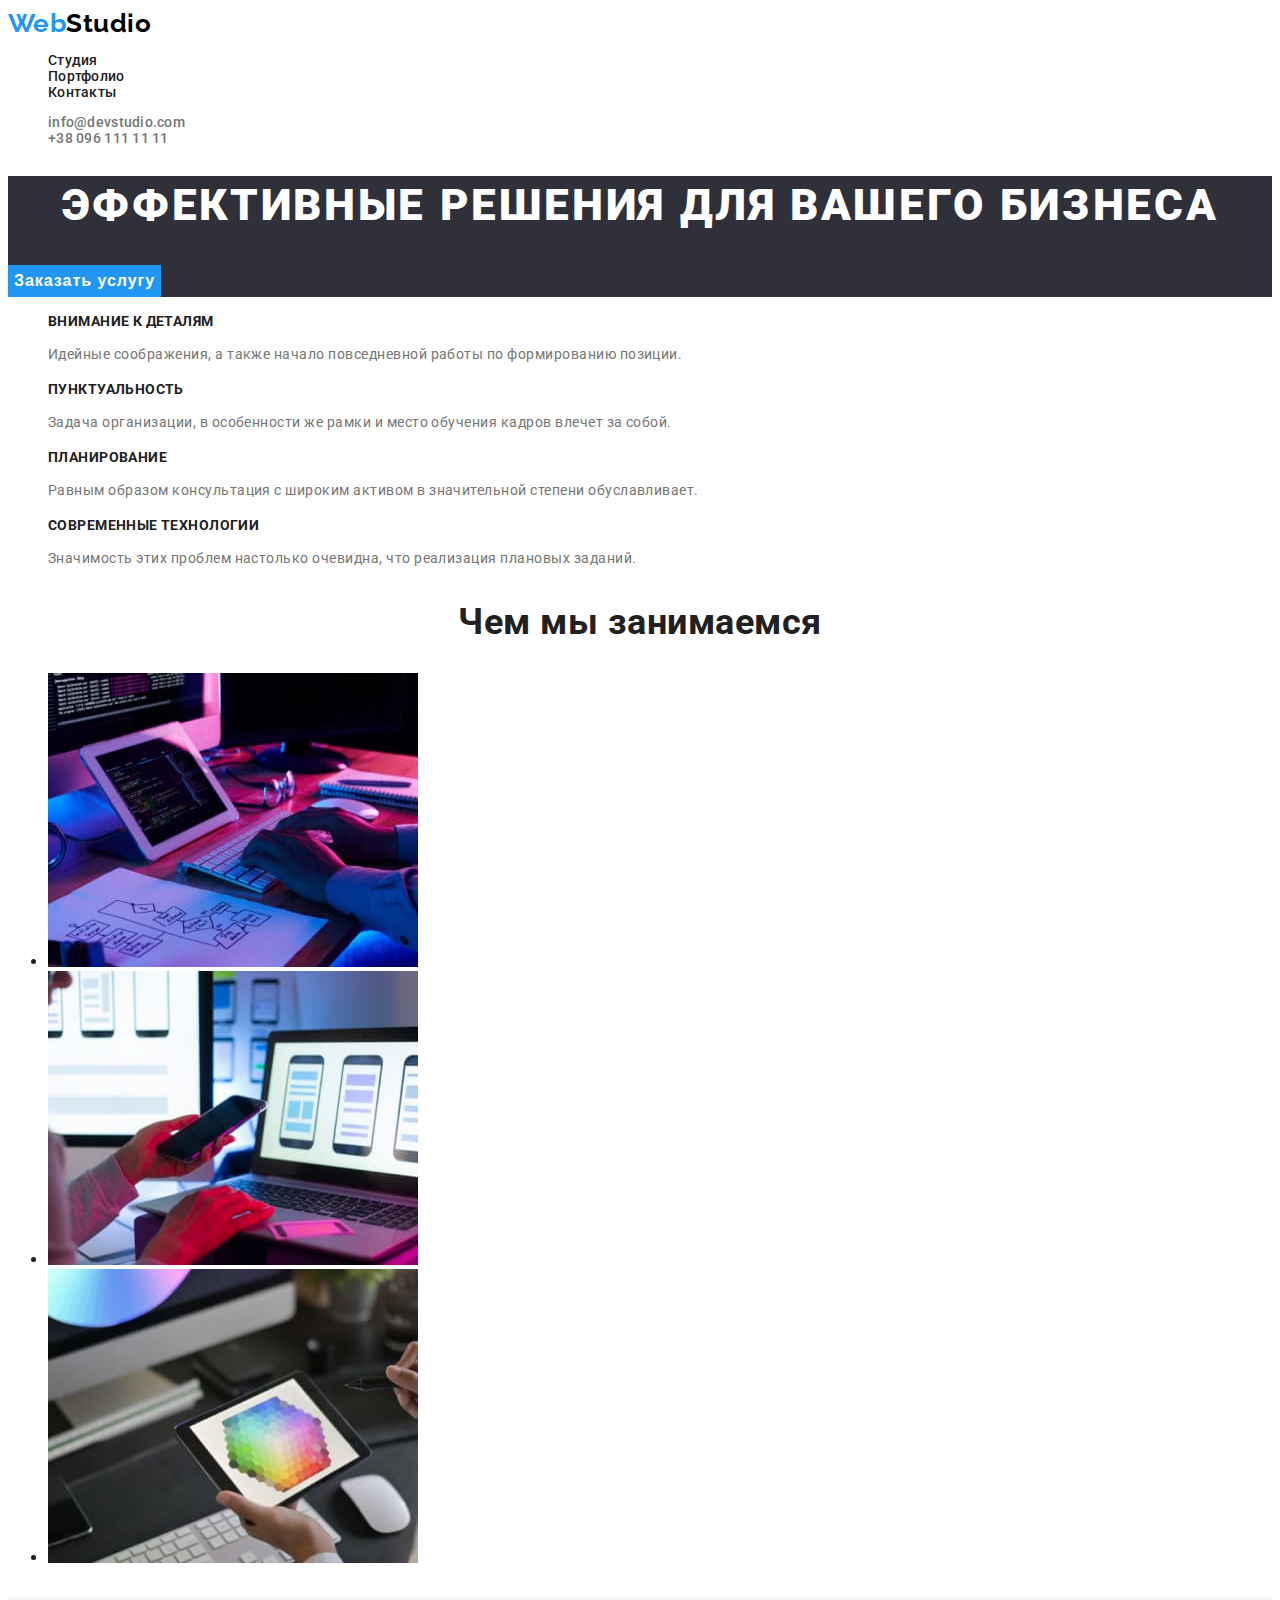
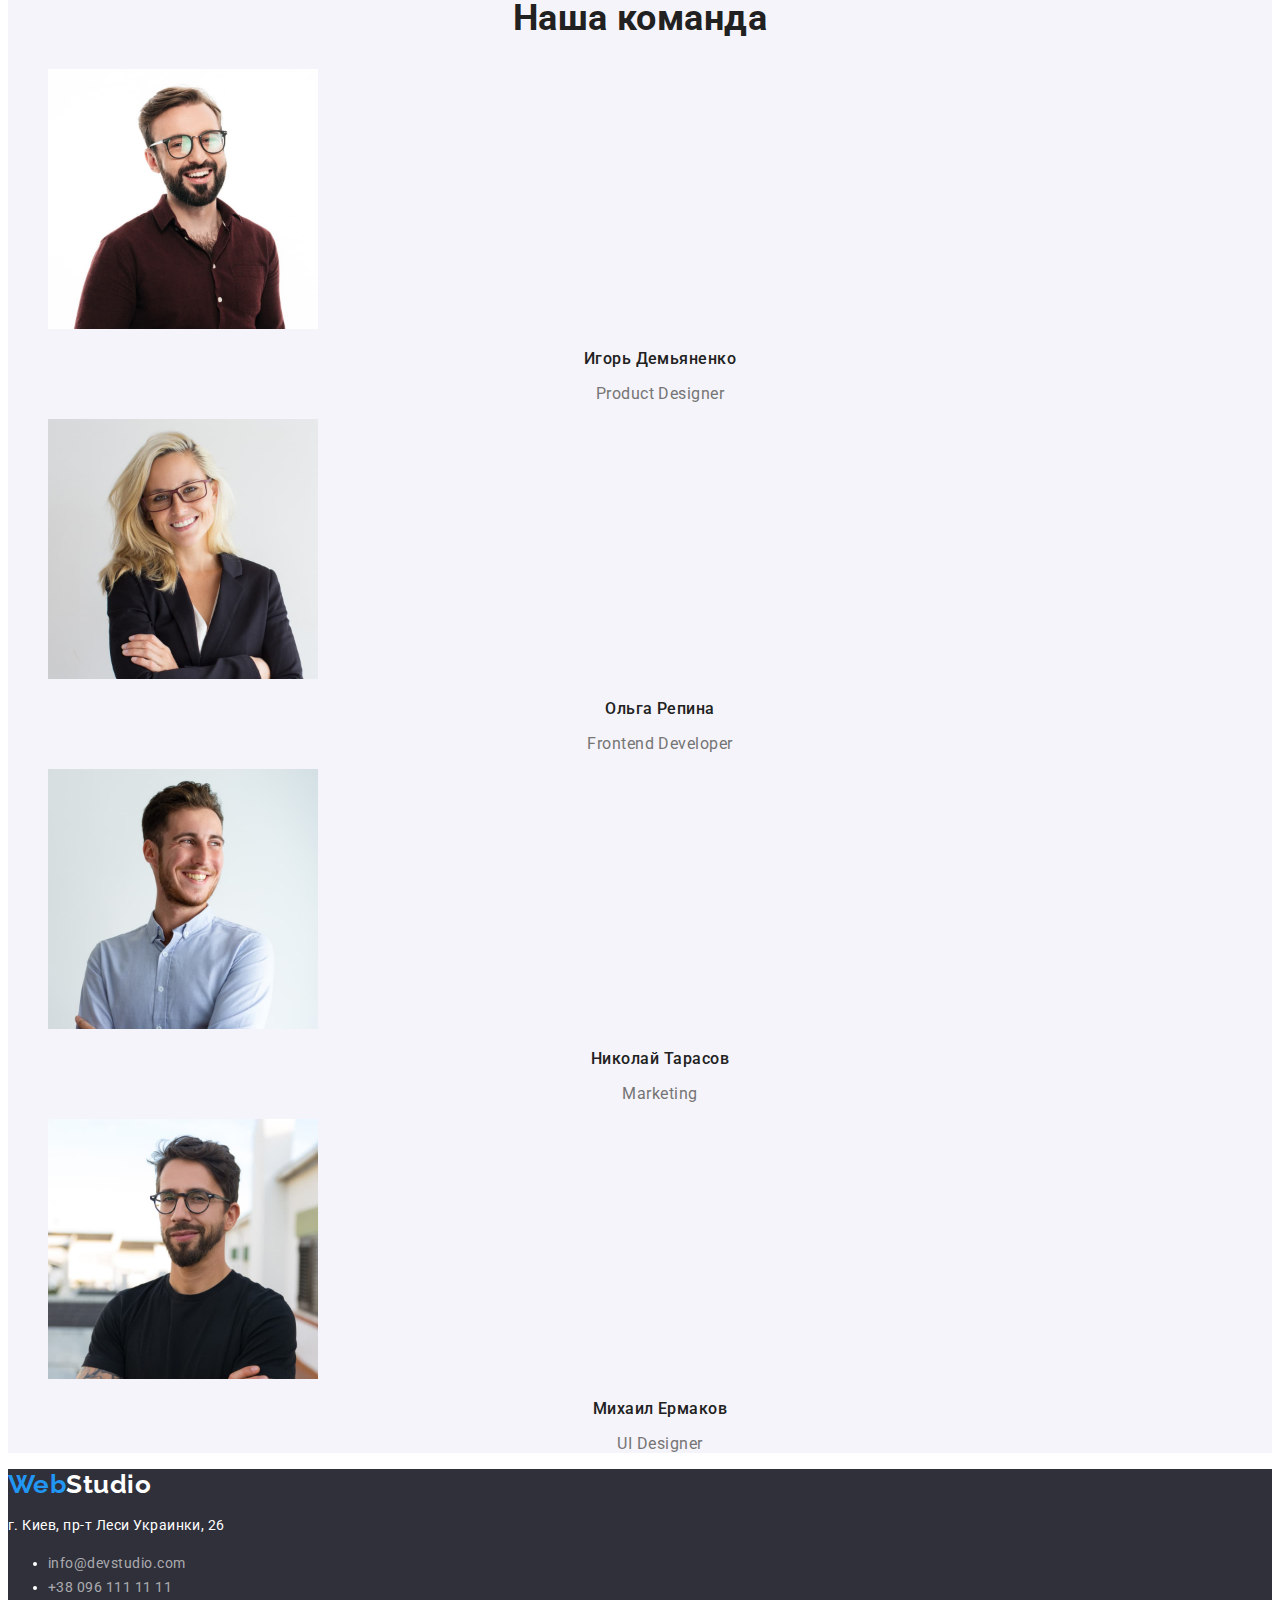
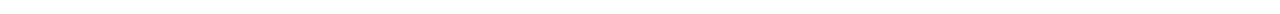
==== commit fb8a693c: "Small fixes" ====
--- a/index.html
+++ b/index.html
@@ -25,17 +25,17 @@
           <li><a href="./portfolio.html">Портфолио</a></li>
           <li><a href="./">Контакты</a></li>
         </ul>
-        <ul class="contacts-list">
-          <li>
-            <a href="mailto:info@devstudio.com" class="contacts"
-              >info@devstudio.com</a
-            >
-          </li>
-          <li>
-            <a href="tel:380961111111" class="contacts">+38 096 111 11 11</a>
-          </li>
-        </ul>
       </nav>
+      <ul class="contacts-list">
+        <li>
+          <a href="mailto:info@devstudio.com" class="contacts"
+            >info@devstudio.com</a
+          >
+        </li>
+        <li>
+          <a href="tel:380961111111" class="contacts">+38 096 111 11 11</a>
+        </li>
+      </ul>
     </header>
     <!-- Index - Main -->
     <main>
@@ -81,9 +81,32 @@
       <!--Index - Section 3 (Our work)-->
       <section>
         <h2 class="section-title">Чем мы занимаемся</h2>
-        <img src="./images/box1.jpg" alt="Кодинг" width="370" height="294" />
-        <img src="./images/img.jpg" alt="Дизайн" width="370" height="294" />
-        <img src="./images/img(1).jpg" alt="Макет" width="370" height="294" />
+        <ul>
+          <li>
+            <img
+              src="./images/box1.jpg"
+              alt="Написание кода"
+              width="370"
+              height="294"
+            />
+          </li>
+          <li>
+            <img
+              src="./images/img.jpg"
+              alt="Мобильная разработка"
+              width="370"
+              height="294"
+            />
+          </li>
+          <li>
+            <img
+              src="./images/img(1).jpg"
+              alt="Дизайн"
+              width="370"
+              height="294"
+            />
+          </li>
+        </ul>
       </section>
       <!--Index - Section 4 (Our team)-->
       <section class="our-team">
@@ -139,8 +162,14 @@
       >
       <address class="address">
         <p>г. Киев, пр-т Леси Украинки, 26</p>
-        <a href="mailto:info@devstudio.com" class="link">info@devstudio.com</a>
-        <a href="tel:380961111111" class="link">+38 096 111 11 11</a>
+        <ul>
+          <li>
+            <a href="mailto:info@devstudio.com" class="link"
+              >info@devstudio.com</a
+            >
+          </li>
+          <li><a href="tel:380961111111" class="link">+38 096 111 11 11</a></li>
+        </ul>
       </address>
     </footer>
   </body>
--- a/css/styles.css
+++ b/css/styles.css
@@ -180,9 +180,3 @@
 button {
   cursor: pointer;
 }
-/* Container */
-.container {
-  width: 1200px;
-  margin-left: auto;
-  margin-right: auto;
-}
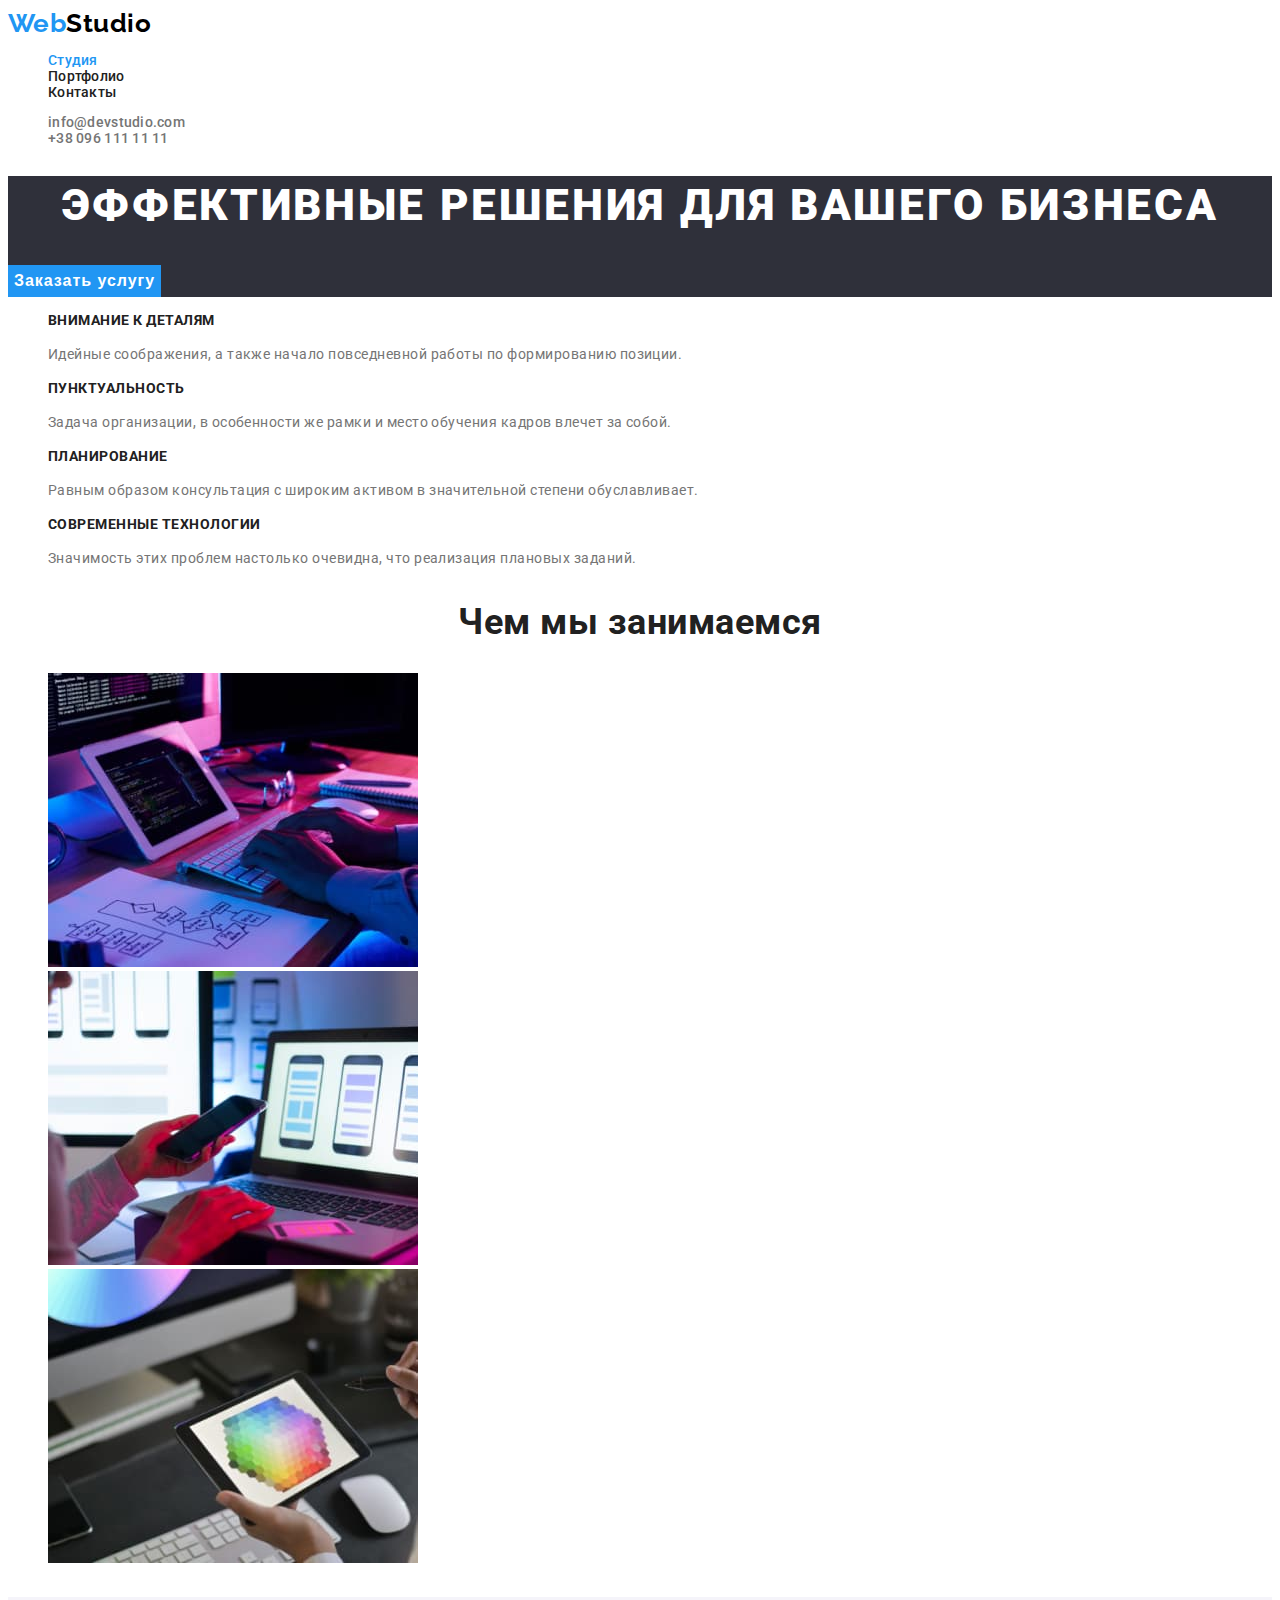
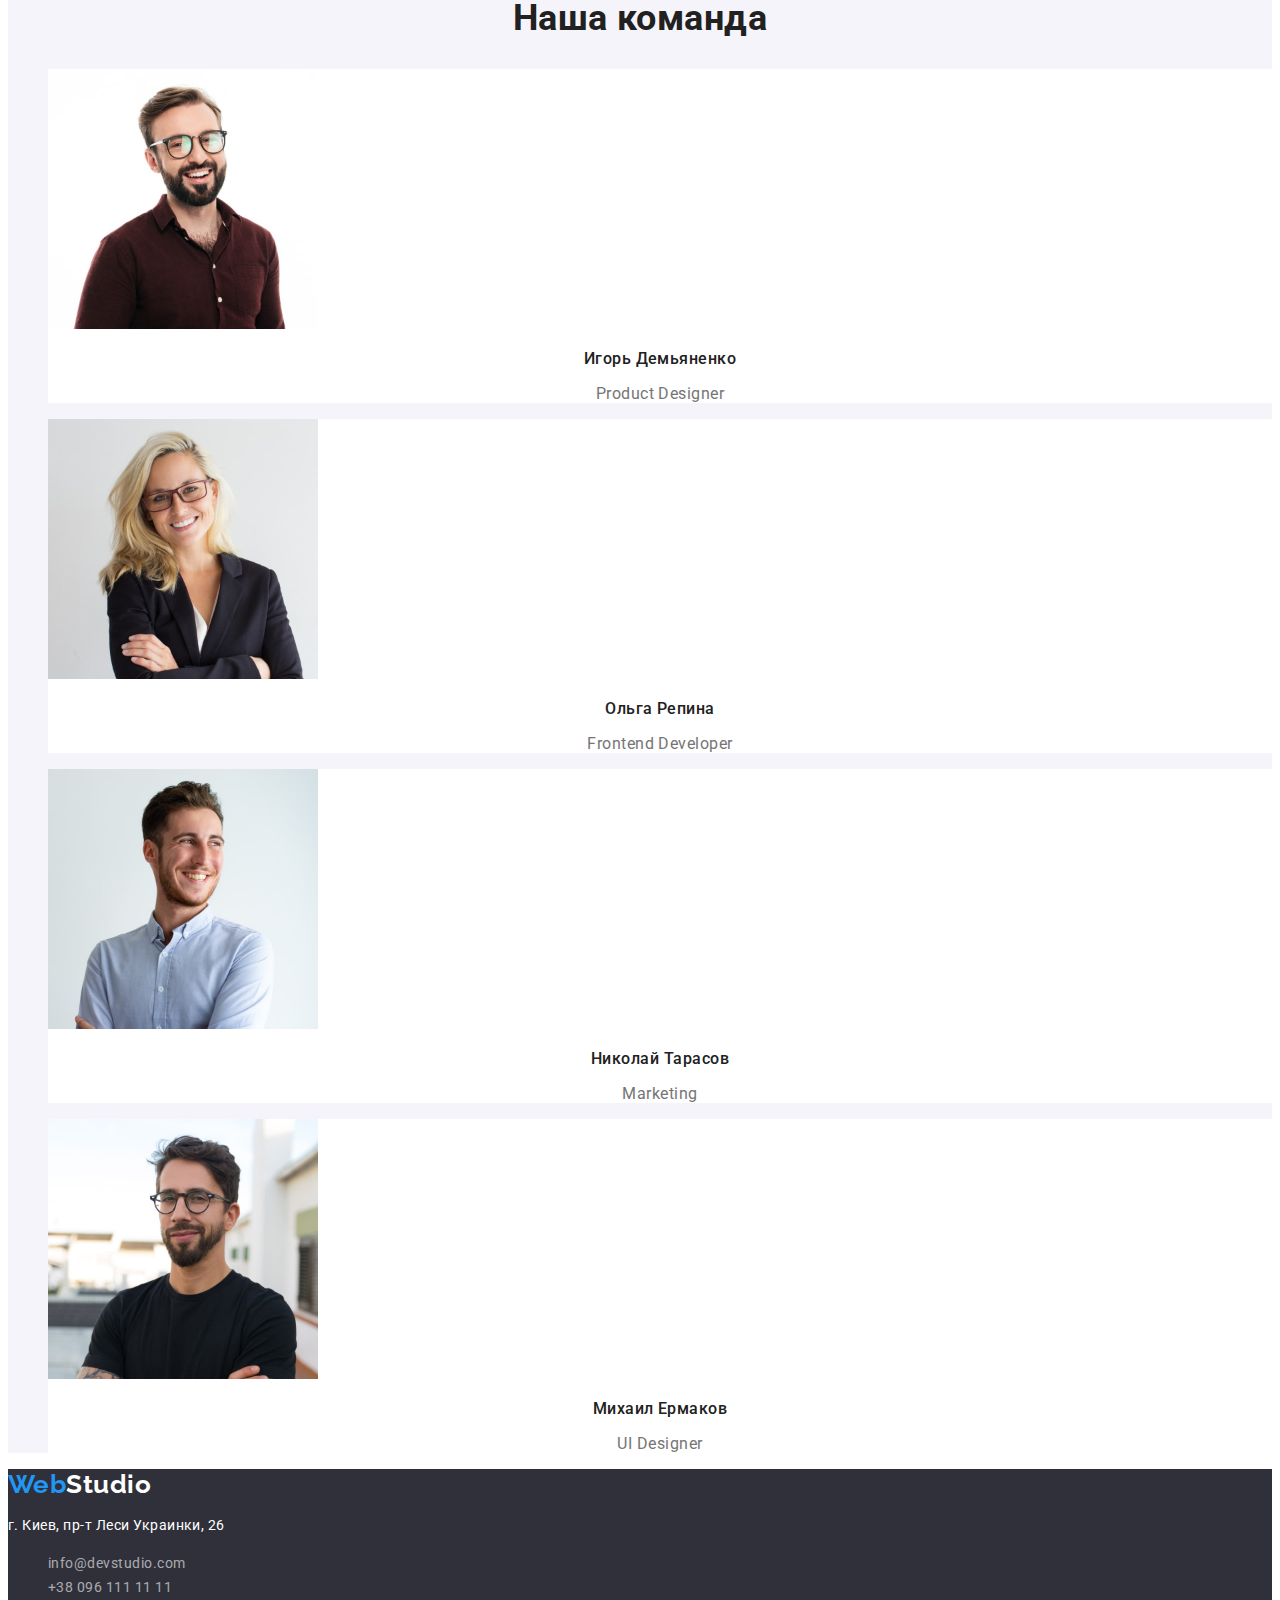
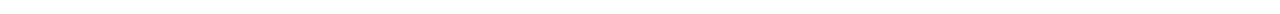
==== commit dfc60e88: "Multiple fixed" ====
--- a/index.html
+++ b/index.html
@@ -21,7 +21,7 @@
           ><span class="web">Web</span>Studio</a
         >
         <ul class="list">
-          <li><a href="./index.html">Студия</a></li>
+          <li class="current"><a href="./index.html">Студия</a></li>
           <li><a href="./portfolio.html">Портфолио</a></li>
           <li><a href="./">Контакты</a></li>
         </ul>
@@ -81,7 +81,7 @@
       <!--Index - Section 3 (Our work)-->
       <section>
         <h2 class="section-title">Чем мы занимаемся</h2>
-        <ul>
+        <ul class="work__list">
           <li>
             <img
               src="./images/box1.jpg"
@@ -162,7 +162,7 @@
       >
       <address class="address">
         <p>г. Киев, пр-т Леси Украинки, 26</p>
-        <ul>
+        <ul class="address__list">
           <li>
             <a href="mailto:info@devstudio.com" class="link"
               >info@devstudio.com</a
--- a/css/styles.css
+++ b/css/styles.css
@@ -1,12 +1,29 @@
+:root {
+  --colorPrimary: #212121;
+  --colorSecondary: #2196f3;
+  --colorTertiary: #757575;
+  --colorLogoPrimary: #000000;
+  --colorHero: #ffffff;
+  --colorFooterLink: rgba(255, 255, 255, 0.6);
+
+  --bgColorPrimary: #ffffff;
+  --bgColorSecondary: #2f303a;
+  --bgColorTertiary: #f5f4fa;
+
+  --btnColorPrimary: #ffffff;
+  --btnBgColor: #2196f3;
+  --btnBgColorHov: #188ce8;
+}
+
 body {
   font-family: 'Roboto', sans-serif;
-  color: #212121;
-  background-color: #ffffff;
+  color: var(--colorPrimary);
+  background-color: var(--bgColorPrimary);
   letter-spacing: 0.03em;
 }
 /* Header */
 .logo {
-  color: #000000;
+  color: var(--colorLogoPrimary);
   text-decoration: none;
   font-family: 'Raleway', sans-serif;
   font-weight: 700;
@@ -14,7 +31,7 @@
   line-height: 1.19;
 }
 .web {
-  color: #2196f3;
+  color: var(--colorSecondary);
 }
 /* Navigation list */
 .list,
@@ -30,16 +47,19 @@
 }
 .list a:hover,
 .list a:focus {
-  color: #2196f3;
+  color: var(--colorSecondary);
+}
+.current {
+  color: var(--colorSecondary);
 }
 /* Header contacts */
 .contacts {
-  color: #757575;
+  color: var(--colorTertiary);
   text-decoration: none;
 }
 .contacts:hover,
 .contacts:focus {
-  color: #2196f3;
+  color: var(--colorSecondary);
 }
 .list,
 .contacts-list {
@@ -47,10 +67,10 @@
 }
 /* Index - Section 1 (Head) */
 .head {
-  background-color: #2f303a;
+  background-color: var(--bgColorSecondary);
 }
 .h1-index {
-  color: #ffffff;
+  color: var(--colorHero);
   font-weight: 900;
   font-size: 44px;
   line-height: 1.36;
@@ -59,14 +79,18 @@
   text-transform: uppercase;
 }
 .button-index {
-  color: #ffffff;
-  background-color: #2196f3;
+  color: var(--btnColorPrimary);
+  background-color: var(--btnBgColor);
   border: none;
   font-weight: 700;
   font-size: 16px;
   line-height: 1.87;
   text-align: center;
   letter-spacing: 0.06em;
+}
+.button-index:hover,
+.button-index:focus {
+  background-color: var(--btnBgColorHov);
 }
 /* Index - Section 2 (Features) */
 .h2-hide {
@@ -76,15 +100,14 @@
   list-style: none;
 }
 .feature-list .text {
-  color: #757575;
+  color: var(--colorTertiary);
   font-size: 14px;
   line-height: 1.71;
 }
 .title {
   font-weight: 700;
   font-size: 14px;
-  line-height: 16px;
-  letter-spacing: 0.03em;
+  line-height: 1.14;
   text-transform: uppercase;
 }
 /* Index - Section 3 (Our work) */
@@ -94,18 +117,24 @@
   line-height: 1.17;
   text-align: center;
 }
+.work__list {
+  list-style: none;
+}
 /* Index - Section 4 (Our Team) */
 .our-team {
-  background: #f5f4fa;
+  background: var(--bgColorTertiary);
 }
 .team-list .text {
-  color: #757575;
+  color: var(--colorTertiary);
   font-size: 16px;
   line-height: 1.19;
   text-align: center;
 }
 .team-list {
   list-style: none;
+}
+.team-list li {
+  background: var(--bgColorPrimary);
 }
 .section4-h3 {
   font-weight: 500;
@@ -115,8 +144,8 @@
 }
 /* Footer */
 .footer {
-  color: #ffffff;
-  background-color: #2f303a;
+  color: var(--colorHero);
+  background-color: var(--bgColorSecondary);
 }
 .logo-footer {
   color: inherit;
@@ -128,15 +157,15 @@
   line-height: 1.19;
 }
 .logo-footer:visited {
-  color: #ffffff;
+  color: var(--colorHero);
 }
 .footer .link {
-  color: rgba(255, 255, 255, 0.6);
+  color: var(--colorFooterLink);
   text-decoration: none;
 }
 .footer .link:hover,
 .footer .link:focus {
-  color: #2196f3;
+  color: var(--colorSecondary);
   text-decoration: none;
 }
 .address {
@@ -144,12 +173,15 @@
   font-size: 14px;
   line-height: 1.71;
 }
+.address__list {
+  list-style: none;
+}
 /* Portfolio - Categories */
 .list-categories {
   list-style: none;
 }
 .button-categories {
-  background-color: #f5f4fa;
+  background-color: var(--bgColorTertiary);
   border: none;
   font-weight: 500;
   font-size: 16px;
@@ -158,8 +190,8 @@
 }
 .button-categories:hover,
 .button-categories:focus {
-  color: #ffffff;
-  background-color: #2196f3;
+  color: var(--colorHero);
+  background-color: var(--btnBgColor);
 }
 /* Portfolio - Projects */
 .list-projects {
@@ -174,7 +206,13 @@
 .projects-text {
   font-size: 16px;
   line-height: 1.88;
-  color: #757575;
+  color: var(--colorTertiary);
+}
+.list-projects a {
+  text-decoration: none;
+}
+.list-projects a:visited {
+  color: inherit;
 }
 /* Buttons style */
 button {
